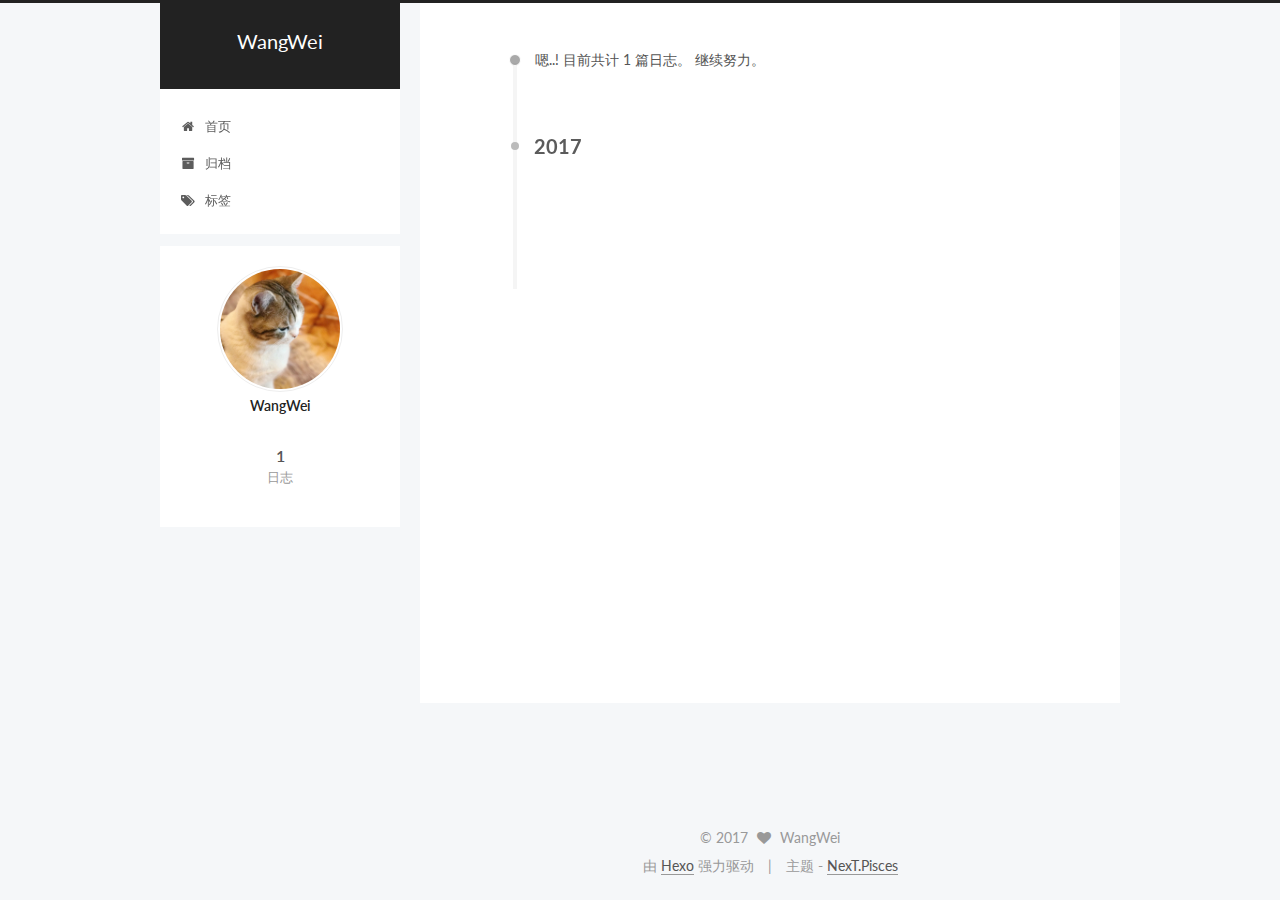
==== archives/2017/index.html @ daf7fc5b "Site updated: 2017-07-20 23:14:43" ====
<!DOCTYPE html>



  


<html class="theme-next pisces use-motion" lang="zh-Hans,en,default">
<head>
  <meta charset="UTF-8"/>
<meta http-equiv="X-UA-Compatible" content="IE=edge" />
<meta name="viewport" content="width=device-width, initial-scale=1, maximum-scale=1"/>









<meta http-equiv="Cache-Control" content="no-transform" />
<meta http-equiv="Cache-Control" content="no-siteapp" />















  
  
  <link href="/lib/fancybox/source/jquery.fancybox.css?v=2.1.5" rel="stylesheet" type="text/css" />




  
  
  
  

  
    
    
  

  

  

  

  

  
    
    
    <link href="//fonts.googleapis.com/css?family=Lato:300,300italic,400,400italic,700,700italic&subset=latin,latin-ext" rel="stylesheet" type="text/css">
  






<link href="/lib/font-awesome/css/font-awesome.min.css?v=4.6.2" rel="stylesheet" type="text/css" />

<link href="/css/main.css?v=5.1.1" rel="stylesheet" type="text/css" />


  <meta name="keywords" content="Hexo, NexT" />








  <link rel="shortcut icon" type="image/x-icon" href="/favicon.ico?v=5.1.1" />






<meta property="og:type" content="website">
<meta property="og:title" content="WangWei">
<meta property="og:url" content="http://yoursite.com/archives/2017/index.html">
<meta property="og:site_name" content="WangWei">
<meta property="og:locale" content="zh-Hans">
<meta name="twitter:card" content="summary">
<meta name="twitter:title" content="WangWei">



<script type="text/javascript" id="hexo.configurations">
  var NexT = window.NexT || {};
  var CONFIG = {
    root: '/',
    scheme: 'Pisces',
    sidebar: {"position":"left","display":"post","offset":12,"offset_float":0,"b2t":false,"scrollpercent":false,"onmobile":false},
    fancybox: true,
    motion: true,
    duoshuo: {
      userId: '0',
      author: '博主'
    },
    algolia: {
      applicationID: '',
      apiKey: '',
      indexName: '',
      hits: {"per_page":10},
      labels: {"input_placeholder":"Search for Posts","hits_empty":"We didn't find any results for the search: ${query}","hits_stats":"${hits} results found in ${time} ms"}
    }
  };
</script>



  <link rel="canonical" href="http://yoursite.com/archives/2017/"/>





  <title>归档 | WangWei</title>
  














</head>

<body itemscope itemtype="http://schema.org/WebPage" lang="zh-Hans">

  
  
    
  

  <div class="container sidebar-position-left  page-archive  ">
    <div class="headband"></div>

    <header id="header" class="header" itemscope itemtype="http://schema.org/WPHeader">
      <div class="header-inner"><div class="site-brand-wrapper">
  <div class="site-meta ">
    

    <div class="custom-logo-site-title">
      <a href="/"  class="brand" rel="start">
        <span class="logo-line-before"><i></i></span>
        <span class="site-title">WangWei</span>
        <span class="logo-line-after"><i></i></span>
      </a>
    </div>
      
        <p class="site-subtitle"></p>
      
  </div>

  <div class="site-nav-toggle">
    <button>
      <span class="btn-bar"></span>
      <span class="btn-bar"></span>
      <span class="btn-bar"></span>
    </button>
  </div>
</div>

<nav class="site-nav">
  

  
    <ul id="menu" class="menu">
      
        
        <li class="menu-item menu-item-home">
          <a href="/" rel="section">
            
              <i class="menu-item-icon fa fa-fw fa-home"></i> <br />
            
            首页
          </a>
        </li>
      
        
        <li class="menu-item menu-item-archives">
          <a href="/archives/" rel="section">
            
              <i class="menu-item-icon fa fa-fw fa-archive"></i> <br />
            
            归档
          </a>
        </li>
      
        
        <li class="menu-item menu-item-tags">
          <a href="/tags/" rel="section">
            
              <i class="menu-item-icon fa fa-fw fa-tags"></i> <br />
            
            标签
          </a>
        </li>
      

      
    </ul>
  

  
</nav>



 </div>
    </header>

    <main id="main" class="main">
      <div class="main-inner">
        <div class="content-wrap">
          <div id="content" class="content">
            

  <section id="posts" class="posts-collapse">
    <span class="archive-move-on"></span>

    <span class="archive-page-counter">
      
      
      
        
      
      嗯..! 目前共计 1 篇日志。 继续努力。
    </span>

    

      
      
      

      
        
        <div class="collection-title">
          <h2 class="archive-year motion-element" id="archive-year-2017">2017</h2>
        </div>
      
      

      

  <article class="post post-type-normal" itemscope itemtype="http://schema.org/Article">
    <header class="post-header">

      <h2 class="post-title">
        
            <a class="post-title-link" href="/2017/07/20/hello-world/" itemprop="url">
              
                <span itemprop="name">Hello World</span>
              
            </a>
        
      </h2>

      <div class="post-meta">
        <time class="post-time" itemprop="dateCreated"
              datetime="2017-07-20T21:27:59+08:00"
              content="2017-07-20" >
          07-20
        </time>
      </div>

    </header>
  </article>



    

  </section>

  



          </div>
          


          

        </div>
        
          
  
  <div class="sidebar-toggle">
    <div class="sidebar-toggle-line-wrap">
      <span class="sidebar-toggle-line sidebar-toggle-line-first"></span>
      <span class="sidebar-toggle-line sidebar-toggle-line-middle"></span>
      <span class="sidebar-toggle-line sidebar-toggle-line-last"></span>
    </div>
  </div>

  <aside id="sidebar" class="sidebar">
    
    <div class="sidebar-inner">

      

      

      <section class="site-overview sidebar-panel sidebar-panel-active">
        <div class="site-author motion-element" itemprop="author" itemscope itemtype="http://schema.org/Person">
          <img class="site-author-image" itemprop="image"
               src="/uploads/avatar.jpg"
               alt="WangWei" />
          <p class="site-author-name" itemprop="name">WangWei</p>
           
              <p class="site-description motion-element" itemprop="description"></p>
          
        </div>
        <nav class="site-state motion-element">

          
            <div class="site-state-item site-state-posts">
              <a href="/archives/">
                <span class="site-state-item-count">1</span>
                <span class="site-state-item-name">日志</span>
              </a>
            </div>
          

          

          

        </nav>

        

        <div class="links-of-author motion-element">
          
        </div>

        
        

        
        

        


      </section>

      

      

    </div>
  </aside>


        
      </div>
    </main>

    <footer id="footer" class="footer">
      <div class="footer-inner">
        <div class="copyright" >
  
  &copy; 
  <span itemprop="copyrightYear">2017</span>
  <span class="with-love">
    <i class="fa fa-heart"></i>
  </span>
  <span class="author" itemprop="copyrightHolder">WangWei</span>
</div>


<div class="powered-by">
  由 <a class="theme-link" href="https://hexo.io">Hexo</a> 强力驱动
</div>

<div class="theme-info">
  主题 -
  <a class="theme-link" href="https://github.com/iissnan/hexo-theme-next">
    NexT.Pisces
  </a>
</div>


        

        
      </div>
    </footer>

    
      <div class="back-to-top">
        <i class="fa fa-arrow-up"></i>
        
      </div>
    

  </div>

  

<script type="text/javascript">
  if (Object.prototype.toString.call(window.Promise) !== '[object Function]') {
    window.Promise = null;
  }
</script>









  












  
  <script type="text/javascript" src="/lib/jquery/index.js?v=2.1.3"></script>

  
  <script type="text/javascript" src="/lib/fastclick/lib/fastclick.min.js?v=1.0.6"></script>

  
  <script type="text/javascript" src="/lib/jquery_lazyload/jquery.lazyload.js?v=1.9.7"></script>

  
  <script type="text/javascript" src="/lib/velocity/velocity.min.js?v=1.2.1"></script>

  
  <script type="text/javascript" src="/lib/velocity/velocity.ui.min.js?v=1.2.1"></script>

  
  <script type="text/javascript" src="/lib/fancybox/source/jquery.fancybox.pack.js?v=2.1.5"></script>


  


  <script type="text/javascript" src="/js/src/utils.js?v=5.1.1"></script>

  <script type="text/javascript" src="/js/src/motion.js?v=5.1.1"></script>



  
  


  <script type="text/javascript" src="/js/src/affix.js?v=5.1.1"></script>

  <script type="text/javascript" src="/js/src/schemes/pisces.js?v=5.1.1"></script>



  
  
    <script type="text/javascript" id="motion.page.archive">
      $('.archive-year').velocity('transition.slideLeftIn');
    </script>
  


  


  <script type="text/javascript" src="/js/src/bootstrap.js?v=5.1.1"></script>



  


  




	





  





  






  





  

  

  

  

  

  

</body>
</html>
---- css/main.css ----
/* normalize.css v3.0.2 | MIT License | git.io/normalize */
html {
  font-family: sans-serif; /* 1 */
  -ms-text-size-adjust: 100%; /* 2 */
  -webkit-text-size-adjust: 100%; /* 2 */
}
body {
  margin: 0;
}
article,
aside,
details,
figcaption,
figure,
footer,
header,
hgroup,
main,
menu,
nav,
section,
summary {
  display: block;
}
audio,
canvas,
progress,
video {
  display: inline-block; /* 1 */
  vertical-align: baseline; /* 2 */
}
audio:not([controls]) {
  display: none;
  height: 0;
}
[hidden],
template {
  display: none;
}
a {
  background-color: transparent;
}
a:active,
a:hover {
  outline: 0;
}
abbr[title] {
  border-bottom: 1px dotted;
}
b,
strong {
  font-weight: bold;
}
dfn {
  font-style: italic;
}
h1 {
  font-size: 2em;
  margin: 0.67em 0;
}
mark {
  background: #ff0;
  color: #000;
}
small {
  font-size: 80%;
}
sub,
sup {
  font-size: 75%;
  line-height: 0;
  position: relative;
  vertical-align: baseline;
}
sup {
  top: -0.5em;
}
sub {
  bottom: -0.25em;
}
img {
  border: 0;
}
svg:not(:root) {
  overflow: hidden;
}
figure {
  margin: 1em 40px;
}
hr {
  -moz-box-sizing: content-box;
  box-sizing: content-box;
  height: 0;
}
pre {
  overflow: auto;
}
code,
kbd,
pre,
samp {
  font-family: monospace, monospace;
  font-size: 1em;
}
button,
input,
optgroup,
select,
textarea {
  color: inherit; /* 1 */
  font: inherit; /* 2 */
  margin: 0; /* 3 */
}
button {
  overflow: visible;
}
button,
select {
  text-transform: none;
}
button,
html input[type="button"],
input[type="reset"],
input[type="submit"] {
  -webkit-appearance: button; /* 2 */
  cursor: pointer; /* 3 */
}
button[disabled],
html input[disabled] {
  cursor: default;
}
button::-moz-focus-inner,
input::-moz-focus-inner {
  border: 0;
  padding: 0;
}
input {
  line-height: normal;
}
input[type="checkbox"],
input[type="radio"] {
  box-sizing: border-box; /* 1 */
  padding: 0; /* 2 */
}
input[type="number"]::-webkit-inner-spin-button,
input[type="number"]::-webkit-outer-spin-button {
  height: auto;
}
input[type="search"] {
  -webkit-appearance: textfield; /* 1 */
  -moz-box-sizing: content-box;
  -webkit-box-sizing: content-box; /* 2 */
  box-sizing: content-box;
}
input[type="search"]::-webkit-search-cancel-button,
input[type="search"]::-webkit-search-decoration {
  -webkit-appearance: none;
}
fieldset {
  border: 1px solid #c0c0c0;
  margin: 0 2px;
  padding: 0.35em 0.625em 0.75em;
}
legend {
  border: 0; /* 1 */
  padding: 0; /* 2 */
}
textarea {
  overflow: auto;
}
optgroup {
  font-weight: bold;
}
table {
  border-collapse: collapse;
  border-spacing: 0;
}
td,
th {
  padding: 0;
}
::selection {
  background: #262a30;
  color: #fff;
}
body {
  position: relative;
  font-family: 'Lato', "PingFang SC", "Microsoft YaHei", sans-serif;
  font-size: 14px;
  line-height: 2;
  color: #555;
  background: #f5f7f9;
}
@media (max-width: 767px) {
  body {
    padding-right: 0 !important;
  }
}
@media (min-width: 768px) and (max-width: 991px) {
  body {
    padding-right: 0 !important;
  }
}
@media (min-width: 1600px) {
  body {
    font-size: 16px;
  }
}
h1,
h2,
h3,
h4,
h5,
h6 {
  margin: 0;
  padding: 0;
  font-weight: bold;
  line-height: 1.5;
  font-family: 'Lato', "PingFang SC", "Microsoft YaHei", sans-serif;
}
h2,
h3,
h4,
h5,
h6 {
  margin: 20px 0 15px;
}
h1 {
  font-size: 22px;
}
@media (max-width: 767px) {
  h1 {
    font-size: 18px;
  }
}
h2 {
  font-size: 20px;
}
@media (max-width: 767px) {
  h2 {
    font-size: 16px;
  }
}
h3 {
  font-size: 18px;
}
@media (max-width: 767px) {
  h3 {
    font-size: 14px;
  }
}
h4 {
  font-size: 16px;
}
@media (max-width: 767px) {
  h4 {
    font-size: 12px;
  }
}
h5 {
  font-size: 14px;
}
@media (max-width: 767px) {
  h5 {
    font-size: 10px;
  }
}
h6 {
  font-size: 12px;
}
@media (max-width: 767px) {
  h6 {
    font-size: 8px;
  }
}
p {
  margin: 0 0 25px 0;
}
a {
  color: #555;
  text-decoration: none;
  border-bottom: 1px solid #999;
  word-wrap: break-word;
}
a:hover {
  color: #222;
  border-bottom-color: #222;
}
blockquote {
  margin: 0;
  padding: 0;
}
img {
  display: block;
  margin: auto;
  max-width: 100%;
  height: auto;
}
hr {
  margin: 40px 0;
  height: 3px;
  border: none;
  background-color: #ddd;
  background-image: repeating-linear-gradient(-45deg, #fff, #fff 4px, transparent 4px, transparent 8px);
}
blockquote {
  padding: 0 15px;
  color: #666;
  border-left: 4px solid #ddd;
}
blockquote cite::before {
  content: "-";
  padding: 0 5px;
}
dt {
  font-weight: 700;
}
dd {
  margin: 0;
  padding: 0;
}
.text-left {
  text-align: left;
}
.text-center {
  text-align: center;
}
.text-right {
  text-align: right;
}
.text-justify {
  text-align: justify;
}
.text-nowrap {
  white-space: nowrap;
}
.text-lowercase {
  text-transform: lowercase;
}
.text-uppercase {
  text-transform: uppercase;
}
.text-capitalize {
  text-transform: capitalize;
}
.center-block {
  display: block;
  margin-left: auto;
  margin-right: auto;
}
.clearfix:before,
.clearfix:after {
  content: " ";
  display: table;
}
.clearfix:after {
  clear: both;
}
.pullquote {
  width: 45%;
}
.pullquote.left {
  float: left;
  margin-left: 5px;
  margin-right: 10px;
}
.pullquote.right {
  float: right;
  margin-left: 10px;
  margin-right: 5px;
}
.affix.affix.affix {
  position: fixed;
}
.translation {
  margin-top: -20px;
  font-size: 14px;
  color: #999;
}
.scrollbar-measure {
  width: 100px;
  height: 100px;
  overflow: scroll;
  position: absolute;
  top: -9999px;
}
.use-motion .motion-element {
  opacity: 0;
}
table {
  margin: 20px 0;
  width: 100%;
  border-collapse: collapse;
  border-spacing: 0;
  border: 1px solid #ddd;
  font-size: 14px;
  table-layout: fixed;
  word-wrap: break-all;
}
table>tbody>tr:nth-of-type(odd) {
  background-color: #f9f9f9;
}
table>tbody>tr:hover {
  background-color: #f5f5f5;
}
caption,
th,
td {
  padding: 8px;
  text-align: left;
  vertical-align: middle;
  font-weight: normal;
}
th,
td {
  border-bottom: 3px solid #ddd;
  border-right: 1px solid #eee;
}
th {
  padding-bottom: 10px;
  font-weight: 700;
}
td {
  border-bottom-width: 1px;
}
html,
body {
  height: 100%;
}
.container {
  position: relative;
  min-height: 100%;
}
.header-inner {
  margin: 0 auto;
  padding: 100px 0 70px;
  width: 700px;
}
@media (min-width: 1600px) {
  .container .header-inner {
    width: 900px;
  }
}
.main {
  padding-bottom: 150px;
}
.main-inner {
  margin: 0 auto;
  width: 700px;
}
@media (min-width: 1600px) {
  .container .main-inner {
    width: 900px;
  }
}
.footer {
  position: absolute;
  left: 0;
  bottom: 0;
  width: 100%;
  min-height: 50px;
}
.footer-inner {
  box-sizing: border-box;
  margin: 20px auto;
  width: 700px;
}
@media (min-width: 1600px) {
  .container .footer-inner {
    width: 900px;
  }
}
pre,
.highlight {
  overflow: auto;
  margin: 20px 0;
  padding: 0;
  font-size: 13px;
  color: #4d4d4c;
  background: #f7f7f7;
  line-height: 1.6;
}
pre,
code {
  font-family: consolas, Menlo, "PingFang SC", "Microsoft YaHei", monospace;
}
code {
  padding: 2px 4px;
  word-wrap: break-word;
  color: #555;
  background: #eee;
  border-radius: 3px;
  font-size: 13px;
}
pre code {
  padding: 0;
  color: #4d4d4c;
  background: none;
  text-shadow: none;
}
.highlight {
  border-radius: 1px;
}
.highlight pre {
  border: none;
  margin: 0;
  padding: 10px 0;
}
.highlight table {
  margin: 0;
  width: auto;
  border: none;
}
.highlight td {
  border: none;
  padding: 0;
}
.highlight figcaption {
  font-size: 1em;
  color: #4d4d4c;
  line-height: 1em;
  margin-bottom: 1em;
}
.highlight figcaption:before,
.highlight figcaption:after {
  content: " ";
  display: table;
}
.highlight figcaption:after {
  clear: both;
}
.highlight figcaption a {
  float: right;
  color: #4d4d4c;
}
.highlight figcaption a:hover {
  border-bottom-color: #4d4d4c;
}
.highlight .gutter pre {
  padding-left: 10px;
  padding-right: 10px;
  color: #869194;
  text-align: right;
  background-color: #eff2f3;
}
.highlight .code pre {
  width: 100%;
  padding-left: 10px;
  padding-right: 10px;
  background-color: #f7f7f7;
}
.highlight .line {
  height: 20px;
}
.gutter {
  -webkit-user-select: none;
  -moz-user-select: none;
  -ms-user-select: none;
  user-select: none;
}
.gist table {
  width: auto;
}
.gist table td {
  border: none;
}
pre .deletion {
  background: #fdd;
}
pre .addition {
  background: #dfd;
}
pre .meta {
  color: #8959a8;
}
pre .comment {
  color: #8e908c;
}
pre .variable,
pre .attribute,
pre .tag,
pre .regexp,
pre .ruby .constant,
pre .xml .tag .title,
pre .xml .pi,
pre .xml .doctype,
pre .html .doctype,
pre .css .id,
pre .css .class,
pre .css .pseudo {
  color: #c82829;
}
pre .number,
pre .preprocessor,
pre .built_in,
pre .literal,
pre .params,
pre .constant,
pre .command {
  color: #f5871f;
}
pre .ruby .class .title,
pre .css .rules .attribute,
pre .string,
pre .value,
pre .inheritance,
pre .header,
pre .ruby .symbol,
pre .xml .cdata,
pre .special,
pre .number,
pre .formula {
  color: #718c00;
}
pre .title,
pre .css .hexcolor {
  color: #3e999f;
}
pre .function,
pre .python .decorator,
pre .python .title,
pre .ruby .function .title,
pre .ruby .title .keyword,
pre .perl .sub,
pre .javascript .title,
pre .coffeescript .title {
  color: #4271ae;
}
pre .keyword,
pre .javascript .function {
  color: #8959a8;
}
.full-image.full-image.full-image {
  border: none;
  max-width: 100%;
  width: auto;
  margin: 20px auto;
}
@media (min-width: 992px) {
  .full-image.full-image.full-image {
    max-width: none;
    width: 118%;
    margin: 0 -9%;
  }
}
.blockquote-center,
.page-home .post-type-quote blockquote,
.page-post-detail .post-type-quote blockquote {
  position: relative;
  margin: 40px 0;
  padding: 0;
  border-left: none;
  text-align: center;
}
.blockquote-center::before,
.page-home .post-type-quote blockquote::before,
.page-post-detail .post-type-quote blockquote::before,
.blockquote-center::after,
.page-home .post-type-quote blockquote::after,
.page-post-detail .post-type-quote blockquote::after {
  position: absolute;
  content: ' ';
  display: block;
  width: 100%;
  height: 24px;
  opacity: 0.2;
  background-repeat: no-repeat;
  background-position: 0 -6px;
  background-size: 22px 22px;
}
.blockquote-center::before,
.page-home .post-type-quote blockquote::before,
.page-post-detail .post-type-quote blockquote::before {
  top: -20px;
  background-image: url("../images/quote-l.svg");
  border-top: 1px solid #ccc;
}
.blockquote-center::after,
.page-home .post-type-quote blockquote::after,
.page-post-detail .post-type-quote blockquote::after {
  bottom: -20px;
  background-image: url("../images/quote-r.svg");
  border-bottom: 1px solid #ccc;
  background-position: 100% 8px;
}
.blockquote-center p,
.page-home .post-type-quote blockquote p,
.page-post-detail .post-type-quote blockquote p,
.blockquote-center div,
.page-home .post-type-quote blockquote div,
.page-post-detail .post-type-quote blockquote div {
  text-align: center;
}
.post .post-body .group-picture img {
  box-sizing: border-box;
  padding: 0 3px;
  border: none;
}
.post .group-picture-row {
  overflow: hidden;
  margin-top: 6px;
}
.post .group-picture-row:first-child {
  margin-top: 0;
}
.post .group-picture-column {
  float: left;
}
.page-post-detail .post-body .group-picture-column {
  float: none;
  margin-top: 10px;
  width: auto !important;
}
.page-post-detail .post-body .group-picture-column img {
  margin: 0 auto;
}
.page-archive .group-picture-container {
  overflow: hidden;
}
.page-archive .group-picture-row {
  float: left;
}
.page-archive .group-picture-row:first-child {
  margin-top: 6px;
}
.page-archive .group-picture-column {
  max-width: 150px;
  max-height: 150px;
}
.note {
  padding: 20px;
  margin: 20px 0;
  border: 1px solid #eee;
  border-left-width: 5px;
  border-radius: 3px;
}
.note h2,
.note h3,
.note h4,
.note h5,
.note h6 {
  margin-top: 0;
  margin-bottom: 5px;
  padding-top: 0 !important;
}
.note p:last-child {
  margin-bottom: 0;
}
.note code {
  border-radius: 3px;
}
.note+.note {
  margin-top: -5px;
}
.default {
  border-left-color: #777;
}
.default h2,
.default h3,
.default h4,
.default h5,
.default h6 {
  color: #777;
}
.primary {
  border-left-color: #428bca;
}
.primary h2,
.primary h3,
.primary h4,
.primary h5,
.primary h6 {
  color: #428bca;
}
.success {
  border-left-color: #5cb85c;
}
.success h2,
.success h3,
.success h4,
.success h5,
.success h6 {
  color: #5cb85c;
}
.danger {
  border-left-color: #d9534f;
}
.danger h2,
.danger h3,
.danger h4,
.danger h5,
.danger h6 {
  color: #d9534f;
}
.warning {
  border-left-color: #f0ad4e;
}
.warning h2,
.warning h3,
.warning h4,
.warning h5,
.warning h6 {
  color: #f0ad4e;
}
.info {
  border-left-color: #5bc0de;
}
.info h2,
.info h3,
.info h4,
.info h5,
.info h6 {
  color: #5bc0de;
}
.btn {
  display: inline-block;
  padding: 0 20px;
  font-size: 14px;
  color: #fff;
  background: #222;
  border: 2px solid #555;
  text-decoration: none;
  border-radius: 0;
  transition-property: background-color;
  transition-duration: 0.2s;
  transition-timing-function: ease-in-out;
  transition-delay: 0s;
}
.btn:hover,
.post-button .btn:hover {
  border-color: #222;
  color: #fff;
  background: #222;
}
.btn-bar {
  display: block;
  width: 22px;
  height: 2px;
  background: #555;
  border-radius: 1px;
}
.btn-bar+.btn-bar {
  margin-top: 4px;
}
.pagination {
  margin: 120px 0 40px;
  text-align: center;
  border-top: 1px solid #eee;
}
.page-number-basic,
.pagination .prev,
.pagination .next,
.pagination .page-number,
.pagination .space {
  display: inline-block;
  position: relative;
  top: -1px;
  margin: 0 10px;
  padding: 0 10px;
  line-height: 30px;
}
@media (max-width: 767px) {
  .page-number-basic,
  .pagination .prev,
  .pagination .next,
  .pagination .page-number,
  .pagination .space {
    margin: 0 5px;
  }
}
.pagination .prev,
.pagination .next,
.pagination .page-number {
  border-bottom: 0;
  border-top: 1px solid #eee;
  transition-property: border-color;
  transition-duration: 0.2s;
  transition-timing-function: ease-in-out;
  transition-delay: 0s;
}
.pagination .prev:hover,
.pagination .next:hover,
.pagination .page-number:hover {
  border-top-color: #222;
}
.pagination .space {
  padding: 0;
  margin: 0;
}
.pagination .prev {
  margin-left: 0;
}
.pagination .next {
  margin-right: 0;
}
.pagination .page-number.current {
  color: #fff;
  background: #ccc;
  border-top-color: #ccc;
}
@media (max-width: 767px) {
  .pagination {
    border-top: none;
  }
  .pagination .prev,
  .pagination .next,
  .pagination .page-number {
    margin-bottom: 10px;
    border-top: 0;
    border-bottom: 1px solid #eee;
  }
  .pagination .prev:hover,
  .pagination .next:hover,
  .pagination .page-number:hover {
    border-bottom-color: #222;
  }
}
.comments {
  margin: 60px 20px 0;
}
.tag-cloud {
  text-align: center;
}
.tag-cloud a {
  display: inline-block;
  margin: 10px;
}
.back-to-top {
  box-sizing: border-box;
  position: fixed;
  bottom: -100px;
  right: 30px;
  z-index: 1050;
  padding: 0 6px;
  width: 24px;
  background: #222;
  font-size: 12px;
  opacity: 0.6;
  color: #fff;
  cursor: pointer;
  text-align: center;
  -webkit-transform: translateZ(0);
  transition-property: bottom;
  transition-duration: 0.2s;
  transition-timing-function: ease-in-out;
  transition-delay: 0s;
}
@media (min-width: 768px) and (max-width: 991px) {
  .back-to-top {
    display: none !important;
  }
}
@media (max-width: 767px) {
  .back-to-top {
    display: none !important;
  }
}
.back-to-top.back-to-top-on {
  bottom: 30px;
}
.header {
  background: transparent;
}
.header-inner {
  position: relative;
}
.headband {
  height: 3px;
  background: #222;
}
.site-meta {
  margin: 0;
  text-align: center;
}
@media (max-width: 767px) {
  .site-meta {
    text-align: center;
  }
}
.brand {
  position: relative;
  display: inline-block;
  padding: 0 40px;
  color: #fff;
  background: #222;
  border-bottom: none;
}
.brand:hover {
  color: #fff;
}
.logo {
  display: inline-block;
  margin-right: 5px;
  line-height: 36px;
  vertical-align: top;
}
.site-title {
  display: inline-block;
  vertical-align: top;
  line-height: 36px;
  font-size: 20px;
  font-weight: normal;
  font-family: 'Lato', "PingFang SC", "Microsoft YaHei", sans-serif;
}
.site-subtitle {
  margin-top: 10px;
  font-size: 13px;
  color: #ddd;
}
.use-motion .brand {
  opacity: 0;
}
.use-motion .logo,
.use-motion .site-title,
.use-motion .site-subtitle {
  opacity: 0;
  position: relative;
  top: -10px;
}
.site-nav-toggle {
  display: none;
  position: absolute;
  top: 10px;
  left: 10px;
}
@media (max-width: 767px) {
  .site-nav-toggle {
    display: block;
  }
}
.site-nav-toggle button {
  margin-top: 2px;
  padding: 9px 10px;
  background: transparent;
  border: none;
}
@media (max-width: 767px) {
  .site-nav {
    display: none;
    margin: 0 -10px;
    padding: 0 10px;
    clear: both;
    border-top: 1px solid #ddd;
  }
}
@media (min-width: 768px) and (max-width: 991px) {
  .site-nav {
    display: block !important;
  }
}
@media (min-width: 992px) {
  .site-nav {
    display: block !important;
  }
}
.menu {
  margin-top: 20px;
  padding-left: 0;
  text-align: center;
}
.menu .menu-item {
  display: inline-block;
  margin: 0 10px;
  list-style: none;
}
@media screen and (max-width: 767px) {
  .menu .menu-item {
    margin-top: 10px;
  }
}
.menu .menu-item a {
  display: block;
  font-size: 13px;
  line-height: inherit;
  border-bottom: 1px solid transparent;
  transition-property: border-color;
  transition-duration: 0.2s;
  transition-timing-function: ease-in-out;
  transition-delay: 0s;
}
.menu .menu-item a:hover,
.menu-item-active a {
  border-bottom-color: #222;
}
.menu .menu-item .fa {
  margin-right: 5px;
}
.use-motion .menu-item {
  opacity: 0;
}
.post-body {
  font-family: 'Lato', "PingFang SC", "Microsoft YaHei", sans-serif;
}
@media (max-width: 767px) {
  .post-body {
    word-break: break-word;
  }
}
.post-body .fancybox img {
  display: block !important;
  margin: 0 auto;
  cursor: pointer;
  cursor: zoom-in;
  cursor: -webkit-zoom-in;
}
.post-body .image-caption,
.post-body .figure .caption {
  margin: 10px auto 15px;
  text-align: center;
  font-size: 14px;
  color: #999;
  font-weight: bold;
  line-height: 1;
}
.post-sticky-flag {
  display: inline-block;
  font-size: 16px;
  -ms-transform: rotate(30deg);
  -webkit-transform: rotate(30deg);
  -moz-transform: rotate(30deg);
  -ms-transform: rotate(30deg);
  -o-transform: rotate(30deg);
  transform: rotate(30deg);
}
.posts-expand {
  padding-top: 40px;
}
@media (max-width: 767px) {
  .posts-expand {
    margin: 0 20px;
  }
  .post-body pre {
    padding: 10px;
  }
  .post-body pre .gutter pre {
    padding-right: 10px;
  }
  .post-body .highlight {
    margin-left: 0px;
    margin-right: 0px;
    padding: 0;
  }
  .post-body .highlight .gutter pre {
    padding-right: 10px;
  }
}
@media (min-width: 992px) {
  .posts-expand .post-body {
    text-align: justify;
  }
}
.posts-expand .post-body h2,
.posts-expand .post-body h3,
.posts-expand .post-body h4,
.posts-expand .post-body h5,
.posts-expand .post-body h6 {
  padding-top: 10px;
}
.posts-expand .post-body h2 .header-anchor,
.posts-expand .post-body h3 .header-anchor,
.posts-expand .post-body h4 .header-anchor,
.posts-expand .post-body h5 .header-anchor,
.posts-expand .post-body h6 .header-anchor {
  float: right;
  margin-left: 10px;
  color: #ccc;
  border-bottom-style: none;
  visibility: hidden;
}
.posts-expand .post-body h2 .header-anchor:hover,
.posts-expand .post-body h3 .header-anchor:hover,
.posts-expand .post-body h4 .header-anchor:hover,
.posts-expand .post-body h5 .header-anchor:hover,
.posts-expand .post-body h6 .header-anchor:hover {
  color: inherit;
}
.posts-expand .post-body h2:hover .header-anchor,
.posts-expand .post-body h3:hover .header-anchor,
.posts-expand .post-body h4:hover .header-anchor,
.posts-expand .post-body h5:hover .header-anchor,
.posts-expand .post-body h6:hover .header-anchor {
  visibility: visible;
}
.posts-expand .post-body ul li {
  list-style: circle;
}
.posts-expand .post-body img {
  box-sizing: border-box;
  margin: auto;
  padding: 3px;
  border: 1px solid #ddd;
}
.posts-expand .fancybox img {
  margin: 0 auto;
}
@media (max-width: 767px) {
  .posts-collapse {
    margin: 0 20px;
  }
  .posts-collapse .post-title,
  .posts-collapse .post-meta {
    display: block;
    width: auto;
    text-align: left;
  }
}
.posts-collapse {
  position: relative;
  z-index: 1010;
  margin-left: 55px;
}
.posts-collapse::after {
  content: " ";
  position: absolute;
  top: 20px;
  left: 0;
  margin-left: -2px;
  width: 4px;
  height: 100%;
  background: #f5f5f5;
  z-index: -1;
}
@media (max-width: 767px) {
  .posts-collapse {
    margin: 0 20px;
  }
}
.posts-collapse .collection-title {
  position: relative;
  margin: 60px 0;
}
.posts-collapse .collection-title h1,
.posts-collapse .collection-title h2 {
  margin-left: 20px;
}
.posts-collapse .collection-title small {
  color: #bbb;
  margin-left: 5px;
}
.posts-collapse .collection-title::before {
  content: " ";
  position: absolute;
  left: 0;
  top: 50%;
  margin-left: -4px;
  margin-top: -4px;
  width: 8px;
  height: 8px;
  background: #bbb;
  border-radius: 50%;
}
.posts-collapse .post {
  margin: 30px 0;
}
.posts-collapse .post-header {
  position: relative;
  transition-duration: 0.2s;
  transition-timing-function: ease-in-out;
  transition-delay: 0s;
  transition-property: border;
  border-bottom: 1px dashed #ccc;
}
.posts-collapse .post-header::before {
  content: " ";
  position: absolute;
  left: 0;
  top: 12px;
  width: 6px;
  height: 6px;
  margin-left: -4px;
  background: #bbb;
  border-radius: 50%;
  border: 1px solid #fff;
  transition-duration: 0.2s;
  transition-timing-function: ease-in-out;
  transition-delay: 0s;
  transition-property: background;
}
.posts-collapse .post-header:hover {
  border-bottom-color: #666;
}
.posts-collapse .post-header:hover::before {
  background: #222;
}
.posts-collapse .post-meta {
  position: absolute;
  font-size: 12px;
  left: 20px;
  top: 5px;
}
.posts-collapse .post-comments-count {
  display: none;
}
.posts-collapse .post-title {
  margin-left: 60px;
  font-size: 16px;
  font-weight: normal;
  line-height: inherit;
}
.posts-collapse .post-title::after {
  margin-left: 3px;
  opacity: 0.6;
}
.posts-collapse .post-title a {
  color: #666;
  border-bottom: none;
}
.page-home .post-type-quote .post-header,
.page-post-detail .post-type-quote .post-header,
.page-home .post-type-quote .post-tags,
.page-post-detail .post-type-quote .post-tags {
  display: none;
}
.posts-expand .post-title {
  font-size: 26px;
  text-align: center;
  word-break: break-word;
  font-weight: 400;
}
@media (max-width: 767px) {
  .posts-expand .post-title {
    font-size: 22px;
  }
}
.posts-expand .post-title-link {
  display: inline-block;
  position: relative;
  color: #555;
  border-bottom: none;
  line-height: 1.2;
  vertical-align: top;
}
.posts-expand .post-title-link::before {
  content: "";
  position: absolute;
  width: 100%;
  height: 2px;
  bottom: 0;
  left: 0;
  background-color: #000;
  visibility: hidden;
  -webkit-transform: scaleX(0);
  -moz-transform: scaleX(0);
  -ms-transform: scaleX(0);
  -o-transform: scaleX(0);
  transform: scaleX(0);
  transition-duration: 0.2s;
  transition-timing-function: ease-in-out;
  transition-delay: 0s;
}
.posts-expand .post-title-link:hover::before {
  visibility: visible;
  -webkit-transform: scaleX(1);
  -moz-transform: scaleX(1);
  -ms-transform: scaleX(1);
  -o-transform: scaleX(1);
  transform: scaleX(1);
}
.posts-expand .post-title-link .fa {
  font-size: 16px;
}
.posts-expand .post-meta {
  margin: 3px 0 60px 0;
  color: #999;
  font-family: 'Lato', "PingFang SC", "Microsoft YaHei", sans-serif;
  font-size: 12px;
  text-align: center;
}
.posts-expand .post-meta .post-category-list {
  display: inline-block;
  margin: 0;
  padding: 3px;
}
.posts-expand .post-meta .post-category-list-link {
  color: #999;
}
.posts-expand .post-meta .post-description {
  font-size: 14px;
  margin-top: 2px;
}
.post-wordcount {
  display: inline-block;
}
.post-meta-divider {
  margin: 0 0.5em;
}
.post-meta-item-icon {
  margin-right: 3px;
}
@media (min-width: 768px) and (max-width: 991px) {
  .post-meta-item-icon {
    display: inline-block;
  }
}
@media (max-width: 767px) {
  .post-meta-item-icon {
    display: inline-block;
  }
}
@media (min-width: 768px) and (max-width: 991px) {
  .post-meta-item-text {
    display: none;
  }
}
@media (max-width: 767px) {
  .post-meta-item-text {
    display: none;
  }
}
@media (max-width: 767px) {
  .posts-expand .post-comments-count {
    display: none;
  }
}
.post-button {
  margin-top: 50px;
}
.post-button .btn {
  color: #555;
  font-size: 14px;
  background: #fff;
  border-radius: 2px;
  line-height: 2;
  margin: 0 4px 8px 4px;
}
.post-button .fa-fw {
  width: 1.285714285714286em;
  text-align: left;
}
.posts-expand .post-tags {
  margin-top: 40px;
  text-align: center;
}
.posts-expand .post-tags a {
  display: inline-block;
  margin-right: 10px;
  font-size: 13px;
}
.post-nav {
  display: table;
  margin-top: 15px;
  width: 100%;
  border-top: 1px solid #eee;
}
.post-nav-divider {
  display: table-cell;
  width: 10%;
}
.post-nav-item {
  display: table-cell;
  padding: 10px 0 0 0;
  width: 45%;
  vertical-align: top;
}
.post-nav-item a {
  position: relative;
  display: block;
  line-height: 25px;
  font-size: 14px;
  color: #555;
  border-bottom: none;
}
.post-nav-item a:hover {
  color: #222;
  border-bottom: none;
}
.post-nav-item a:active {
  top: 2px;
}
.post-nav-item .fa {
  position: absolute;
  top: 8px;
  left: 0;
  font-size: 12px;
}
.post-nav-next a {
  padding-left: 15px;
}
.post-nav-prev {
  text-align: right;
}
.post-nav-prev a {
  padding-right: 15px;
}
.post-nav-prev .fa {
  right: 0;
  left: auto;
}
.posts-expand .post-eof {
  display: block;
  margin: 80px auto 60px;
  width: 8%;
  height: 1px;
  background: #ccc;
  text-align: center;
}
.post:last-child .post-eof.post-eof.post-eof {
  display: none;
}
.post-gallery {
  display: table;
  table-layout: fixed;
  width: 100%;
  border-collapse: separate;
}
.post-gallery-row {
  display: table-row;
}
.post-gallery .post-gallery-img {
  display: table-cell;
  text-align: center;
  vertical-align: middle;
  border: none;
}
.post-gallery .post-gallery-img img {
  max-width: 100%;
  max-height: 100%;
  border: none;
}
.fancybox-close,
.fancybox-close:hover {
  border: none;
}
.sidebar {
  position: fixed;
  right: 0;
  top: 0;
  bottom: 0;
  width: 0;
  z-index: 1040;
  box-shadow: inset 0 2px 6px #000;
  background: #222;
  -webkit-transform: translateZ(0);
}
.sidebar a {
  color: #999;
  border-bottom-color: #555;
}
.sidebar a:hover {
  color: #eee;
}
@media (min-width: 768px) and (max-width: 991px) {
  .sidebar {
    display: none !important;
  }
}
@media (max-width: 767px) {
  .sidebar {
    display: none !important;
  }
}
.sidebar-inner {
  position: relative;
  padding: 20px 10px;
  color: #999;
  text-align: center;
}
.sidebar-toggle {
  position: fixed;
  right: 30px;
  bottom: 45px;
  width: 14px;
  height: 14px;
  padding: 5px;
  background: #222;
  line-height: 0;
  z-index: 1050;
  cursor: pointer;
  -webkit-transform: translateZ(0);
}
@media (min-width: 768px) and (max-width: 991px) {
  .sidebar-toggle {
    display: none !important;
  }
}
@media (max-width: 767px) {
  .sidebar-toggle {
    display: none !important;
  }
}
.sidebar-toggle-line {
  position: relative;
  display: inline-block;
  vertical-align: top;
  height: 2px;
  width: 100%;
  background: #fff;
  margin-top: 3px;
}
.sidebar-toggle-line:first-child {
  margin-top: 0;
}
.site-author-image {
  display: block;
  margin: 0 auto;
  padding: 2px;
  max-width: 120px;
  height: auto;
  border: 1px solid #eee;
  border-radius: 50%;
}
.site-author-name {
  margin: 0;
  text-align: center;
  color: #222;
  font-weight: 600;
}
.site-description {
  margin-top: 0;
  text-align: center;
  font-size: 13px;
  color: #999;
}
.site-state {
  overflow: hidden;
  line-height: 1.4;
  white-space: nowrap;
  text-align: center;
}
.site-state-item {
  display: inline-block;
  padding: 0 15px;
  border-left: 1px solid #eee;
}
.site-state-item:first-child {
  border-left: none;
}
.site-state-item a {
  border-bottom: none;
}
.site-state-item-count {
  display: block;
  text-align: center;
  color: inherit;
  font-weight: 600;
  font-size: 16px;
}
.site-state-item-name {
  font-size: 13px;
  color: #999;
}
.feed-link {
  margin-top: 20px;
}
.feed-link a {
  display: inline-block;
  padding: 0 15px;
  color: #fc6423;
  border: 1px solid #fc6423;
  border-radius: 4px;
}
.feed-link a i {
  color: #fc6423;
  font-size: 14px;
}
.feed-link a:hover {
  color: #fff;
  background: #fc6423;
}
.feed-link a:hover i {
  color: #fff;
}
.links-of-author {
  margin-top: 20px;
}
.links-of-author a {
  display: inline-block;
  vertical-align: middle;
  margin-right: 10px;
  margin-bottom: 10px;
  border-bottom-color: #555;
  font-size: 13px;
}
.links-of-author a:before {
  display: inline-block;
  vertical-align: middle;
  margin-right: 3px;
  content: " ";
  width: 4px;
  height: 4px;
  border-radius: 50%;
  background: #fae99f;
}
.links-of-blogroll {
  font-size: 13px;
}
.links-of-blogroll-title {
  margin-top: 20px;
  font-size: 14px;
  font-weight: 600;
}
.links-of-blogroll-list {
  margin: 0;
  padding: 0;
  list-style: none;
}
.links-of-blogroll-item {
  padding: 2px 10px;
}
.sidebar-nav {
  margin: 0 0 20px;
  padding-left: 0;
}
.sidebar-nav li {
  display: inline-block;
  cursor: pointer;
  border-bottom: 1px solid transparent;
  font-size: 14px;
  color: #555;
}
.sidebar-nav li:hover {
  color: #fc6423;
}
.page-post-detail .sidebar-nav-toc {
  padding: 0 5px;
}
.page-post-detail .sidebar-nav-overview {
  margin-left: 10px;
}
.sidebar-nav .sidebar-nav-active {
  color: #fc6423;
  border-bottom-color: #fc6423;
}
.sidebar-nav .sidebar-nav-active:hover {
  color: #fc6423;
}
.sidebar-panel {
  display: none;
}
.sidebar-panel-active {
  display: block;
}
.post-toc-empty {
  font-size: 14px;
  color: #666;
}
.post-toc-wrap {
  overflow: hidden;
}
.post-toc {
  overflow: auto;
}
.post-toc ol {
  margin: 0;
  padding: 0 2px 5px 10px;
  text-align: left;
  list-style: none;
  font-size: 14px;
}
.post-toc ol > ol {
  padding-left: 0;
}
.post-toc ol a {
  transition-duration: 0.2s;
  transition-timing-function: ease-in-out;
  transition-delay: 0s;
  transition-property: all;
  color: #666;
  border-bottom-color: #ccc;
}
.post-toc ol a:hover {
  color: #000;
  border-bottom-color: #000;
}
.post-toc .nav-item {
  overflow: hidden;
  text-overflow: ellipsis;
  white-space: nowrap;
  line-height: 1.8;
}
.post-toc .nav .nav-child {
  display: none;
}
.post-toc .nav .active > .nav-child {
  display: block;
}
.post-toc .nav .active-current > .nav-child {
  display: block;
}
.post-toc .nav .active-current > .nav-child > .nav-item {
  display: block;
}
.post-toc .nav .active > a {
  color: #fc6423;
  border-bottom-color: #fc6423;
}
.post-toc .nav .active-current > a {
  color: #fc6423;
}
.post-toc .nav .active-current > a:hover {
  color: #fc6423;
}
.footer {
  font-size: 14px;
  color: #999;
}
.footer img {
  border: none;
}
.footer-inner {
  text-align: center;
}
.with-love {
  display: inline-block;
  margin: 0 5px;
}
.powered-by,
.theme-info {
  display: inline-block;
}
.powered-by {
  margin-right: 10px;
}
.powered-by::after {
  content: "|";
  padding-left: 10px;
}
.cc-license {
  margin-top: 10px;
  text-align: center;
}
.cc-license .cc-opacity {
  opacity: 0.7;
  border-bottom: none;
}
.cc-license .cc-opacity:hover {
  opacity: 0.9;
}
.cc-license img {
  display: inline-block;
}
.theme-next #ds-thread #ds-reset {
  color: #555;
}
.theme-next #ds-thread #ds-reset .ds-replybox {
  margin-bottom: 30px;
}
.theme-next #ds-thread #ds-reset .ds-replybox .ds-avatar,
.theme-next #ds-reset .ds-avatar img {
  box-shadow: none;
}
.theme-next #ds-thread #ds-reset .ds-textarea-wrapper {
  border-color: #c7d4e1;
  background: none;
  border-top-right-radius: 3px;
  border-top-left-radius: 3px;
}
.theme-next #ds-thread #ds-reset .ds-textarea-wrapper textarea {
  height: 60px;
}
.theme-next #ds-reset .ds-rounded-top {
  border-radius: 0;
}
.theme-next #ds-thread #ds-reset .ds-post-toolbar {
  box-sizing: border-box;
  border: 1px solid #c7d4e1;
  background: #f6f8fa;
}
.theme-next #ds-thread #ds-reset .ds-post-options {
  height: 40px;
  border: none;
  background: none;
}
.theme-next #ds-thread #ds-reset .ds-toolbar-buttons {
  top: 11px;
}
.theme-next #ds-thread #ds-reset .ds-sync {
  top: 5px;
}
.theme-next #ds-thread #ds-reset .ds-post-button {
  top: 4px;
  right: 5px;
  width: 90px;
  height: 30px;
  border: 1px solid #c5ced7;
  border-radius: 3px;
  background-image: linear-gradient(#fbfbfc, #f5f7f9);
  color: #60676d;
}
.theme-next #ds-thread #ds-reset .ds-post-button:hover {
  background-position: 0 -30px;
  color: #60676d;
}
.theme-next #ds-thread #ds-reset .ds-comments-info {
  padding: 10px 0;
}
.theme-next #ds-thread #ds-reset .ds-sort {
  display: none;
}
.theme-next #ds-thread #ds-reset li.ds-tab a.ds-current {
  border: none;
  background: #f6f8fa;
  color: #60676d;
}
.theme-next #ds-thread #ds-reset li.ds-tab a.ds-current:hover {
  background-color: #e9f0f7;
  color: #60676d;
}
.theme-next #ds-thread #ds-reset li.ds-tab a {
  border-radius: 2px;
  padding: 5px;
}
.theme-next #ds-thread #ds-reset .ds-login-buttons p {
  color: #999;
  line-height: 36px;
}
.theme-next #ds-thread #ds-reset .ds-login-buttons .ds-service-list li {
  height: 28px;
}
.theme-next #ds-thread #ds-reset .ds-service-list a {
  background: none;
  padding: 5px;
  border: 1px solid;
  border-radius: 3px;
  text-align: center;
}
.theme-next #ds-thread #ds-reset .ds-service-list a:hover {
  color: #fff;
  background: #666;
}
.theme-next #ds-thread #ds-reset .ds-service-list .ds-weibo {
  color: #fc9b00;
  border-color: #fc9b00;
}
.theme-next #ds-thread #ds-reset .ds-service-list .ds-weibo:hover {
  background: #fc9b00;
}
.theme-next #ds-thread #ds-reset .ds-service-list .ds-qq {
  color: #60a3ec;
  border-color: #60a3ec;
}
.theme-next #ds-thread #ds-reset .ds-service-list .ds-qq:hover {
  background: #60a3ec;
}
.theme-next #ds-thread #ds-reset .ds-service-list .ds-renren {
  color: #2e7ac4;
  border-color: #2e7ac4;
}
.theme-next #ds-thread #ds-reset .ds-service-list .ds-renren:hover {
  background: #2e7ac4;
}
.theme-next #ds-thread #ds-reset .ds-service-list .ds-douban {
  color: #37994c;
  border-color: #37994c;
}
.theme-next #ds-thread #ds-reset .ds-service-list .ds-douban:hover {
  background: #37994c;
}
.theme-next #ds-thread #ds-reset .ds-service-list .ds-kaixin {
  color: #fef20d;
  border-color: #fef20d;
}
.theme-next #ds-thread #ds-reset .ds-service-list .ds-kaixin:hover {
  background: #fef20d;
}
.theme-next #ds-thread #ds-reset .ds-service-list .ds-netease {
  color: #f00;
  border-color: #f00;
}
.theme-next #ds-thread #ds-reset .ds-service-list .ds-netease:hover {
  background: #f00;
}
.theme-next #ds-thread #ds-reset .ds-service-list .ds-sohu {
  color: #ffcb05;
  border-color: #ffcb05;
}
.theme-next #ds-thread #ds-reset .ds-service-list .ds-sohu:hover {
  background: #ffcb05;
}
.theme-next #ds-thread #ds-reset .ds-service-list .ds-baidu {
  color: #2831e0;
  border-color: #2831e0;
}
.theme-next #ds-thread #ds-reset .ds-service-list .ds-baidu:hover {
  background: #2831e0;
}
.theme-next #ds-thread #ds-reset .ds-service-list .ds-google {
  color: #166bec;
  border-color: #166bec;
}
.theme-next #ds-thread #ds-reset .ds-service-list .ds-google:hover {
  background: #166bec;
}
.theme-next #ds-thread #ds-reset .ds-service-list .ds-weixin {
  color: #00ce0d;
  border-color: #00ce0d;
}
.theme-next #ds-thread #ds-reset .ds-service-list .ds-weixin:hover {
  background: #00ce0d;
}
.theme-next #ds-thread #ds-reset .ds-service-list .ds-more-services {
  border: none;
}
.theme-next #ds-thread #ds-reset .ds-service-list .ds-more-services:hover {
  background: none;
}
.theme-next #ds-reset .duoshuo-ua-admin {
  display: inline-block;
  color: #f00;
}
.theme-next #ds-reset .duoshuo-ua-platform,
.theme-next #ds-reset .duoshuo-ua-browser {
  color: #ccc;
}
.theme-next #ds-reset .duoshuo-ua-platform .fa,
.theme-next #ds-reset .duoshuo-ua-browser .fa {
  display: inline-block;
  margin-right: 3px;
}
.theme-next #ds-reset .duoshuo-ua-separator {
  display: inline-block;
  margin-left: 5px;
}
.theme-next .this_ua {
  background-color: #ccc !important;
  border-radius: 4px;
  padding: 0 5px !important;
  margin: 1px 1px !important;
  border: 1px solid #bbb !important;
  color: #fff;
  display: inline-block !important;
}
.theme-next .this_ua.admin {
  background-color: #d9534f !important;
  border-color: #d9534f !important;
}
.theme-next .this_ua.platform.iOS,
.theme-next .this_ua.platform.Mac,
.theme-next .this_ua.platform.Windows {
  background-color: #39b3d7 !important;
  border-color: #46b8da !important;
}
.theme-next .this_ua.platform.Linux {
  background-color: #3a3a3a !important;
  border-color: #1f1f1f !important;
}
.theme-next .this_ua.platform.Android {
  background-color: #00c47d !important;
  border-color: #01b171 !important;
}
.theme-next .this_ua.browser.Mobile,
.theme-next .this_ua.browser.Chrome {
  background-color: #5cb85c !important;
  border-color: #4cae4c !important;
}
.theme-next .this_ua.browser.Firefox {
  background-color: #f0ad4e !important;
  border-color: #eea236 !important;
}
.theme-next .this_ua.browser.Maxthon,
.theme-next .this_ua.browser.IE {
  background-color: #428bca !important;
  border-color: #357ebd !important;
}
.theme-next .this_ua.browser.baidu,
.theme-next .this_ua.browser.UCBrowser,
.theme-next .this_ua.browser.Opera {
  background-color: #d9534f !important;
  border-color: #d43f3a !important;
}
.theme-next .this_ua.browser.Android,
.theme-next .this_ua.browser.QQBrowser {
  background-color: #78ace9 !important;
  border-color: #4cae4c !important;
}
.post-spread {
  margin-top: 20px;
  text-align: center;
}
.jiathis_style {
  display: inline-block;
}
.jiathis_style a {
  border: none;
}
.fa {
  font-family: FontAwesome !important;
}
.post-spread {
  margin-top: 20px;
  text-align: center;
}
.bdshare-slide-button-box a {
  border: none;
}
.bdsharebuttonbox {
  display: inline-block;
}
.bdsharebuttonbox a {
  border: none;
}
.local-search-pop-overlay {
  position: fixed;
  width: 100%;
  height: 100%;
  top: 0;
  left: 0;
  z-index: 2080;
  background-color: rgba(0,0,0,0.3);
}
.local-search-popup {
  display: none;
  position: fixed;
  top: 10%;
  left: 50%;
  margin-left: -350px;
  width: 700px;
  height: 80%;
  padding: 0;
  background: #fff;
  color: #333;
  z-index: 9999;
  border-radius: 5px;
}
@media (max-width: 767px) {
  .local-search-popup {
    padding: 0;
    top: 0;
    left: 0;
    margin: 0;
    width: 100%;
    height: 100%;
    border-radius: 0;
  }
}
.local-search-popup ul.search-result-list {
  padding: 0;
  margin: 0 5px;
}
.local-search-popup p.search-result {
  border-bottom: 1px dashed #ccc;
  padding: 5px 0;
}
.local-search-popup a.search-result-title {
  font-weight: bold;
  font-size: 16px;
}
.local-search-popup .search-keyword {
  border-bottom: 1px dashed #f00;
  font-weight: bold;
  color: #f00;
}
.local-search-popup .local-search-header {
  padding: 5px;
  height: 36px;
  background: #f5f5f5;
  border-top-left-radius: 5px;
  border-top-right-radius: 5px;
}
.local-search-popup #local-search-result {
  overflow: auto;
  position: relative;
  padding: 5px 25px;
  height: calc(100% - 55px);
}
.local-search-popup .local-search-input-wrapper {
  display: inline-block;
  width: calc(100% - 90px);
  height: 36px;
  line-height: 36px;
  padding: 0 5px;
}
.local-search-popup .local-search-input-wrapper input {
  padding: 8px 0;
  height: 20px;
  display: block;
  width: 100%;
  outline: none;
  border: none;
  background: transparent;
  vertical-align: middle;
}
.local-search-popup .search-icon,
.local-search-popup .popup-btn-close {
  display: inline-block;
  font-size: 18px;
  color: #999;
  height: 36px;
  width: 18px;
  padding-left: 10px;
  padding-right: 10px;
}
.local-search-popup .search-icon {
  float: left;
}
.local-search-popup .popup-btn-close {
  border-left: 1px solid #eee;
  float: right;
  cursor: pointer;
}
.local-search-popup #no-result {
  position: absolute;
  left: 50%;
  top: 50%;
  -webkit-transform: translate(-50%, -50%);
  -webkit-transform: translate(-50%, -50%);
  -moz-transform: translate(-50%, -50%);
  -ms-transform: translate(-50%, -50%);
  -o-transform: translate(-50%, -50%);
  transform: translate(-50%, -50%);
  color: #ccc;
}
@media (min-width: 768px) and (max-width: 991px) {
  .busuanzi-count {
    width: auto;
  }
}
@media (max-width: 767px) {
  .busuanzi-count {
    width: auto;
  }
}
.site-uv,
.site-pv,
.page-pv {
  display: inline-block;
}
.site-uv .busuanzi-value,
.site-pv .busuanzi-value,
.page-pv .busuanzi-value {
  margin: 0 5px;
}
.site-uv {
  margin-right: 10px;
}
.site-uv::after {
  content: "|";
  padding-left: 10px;
}
.use-motion .post {
  opacity: 0;
}
.page-archive .archive-page-counter {
  position: relative;
  top: 3px;
  left: 20px;
}
@media (max-width: 767px) {
  .page-archive .archive-page-counter {
    top: 5px;
  }
}
.page-archive .posts-collapse .archive-move-on {
  position: absolute;
  top: 11px;
  left: 0;
  margin-left: -6px;
  width: 10px;
  height: 10px;
  opacity: 0.5;
  background: #555;
  border: 1px solid #fff;
  border-radius: 50%;
}
.category-all-page .category-all-title {
  text-align: center;
}
.category-all-page .category-all {
  margin-top: 20px;
}
.category-all-page .category-list {
  margin: 0;
  padding: 0;
  list-style: none;
}
.category-all-page .category-list-item {
  margin: 5px 10px;
}
.category-all-page .category-list-count {
  color: #bbb;
}
.category-all-page .category-list-count:before {
  display: inline;
  content: " (";
}
.category-all-page .category-list-count:after {
  display: inline;
  content: ") ";
}
.category-all-page .category-list-child {
  padding-left: 10px;
}
#schedule ul#event-list {
  padding-left: 30px;
}
#schedule ul#event-list hr {
  margin: 20px 0 45px 0 !important;
  background: #222;
}
#schedule ul#event-list hr:after {
  display: inline-block;
  content: 'NOW';
  background: #222;
  color: #fff;
  font-weight: bold;
  text-align: right;
  padding: 0 5px;
}
#schedule ul#event-list li.event {
  margin: 20px 0px;
  background: #f9f9f9;
  padding-left: 10px;
  min-height: 40px;
}
#schedule ul#event-list li.event h2.event-summary {
  margin: 0;
  padding-bottom: 3px;
}
#schedule ul#event-list li.event h2.event-summary:before {
  display: inline-block;
  font-family: FontAwesome;
  font-size: 8px;
  content: '\f111';
  vertical-align: middle;
  margin-right: 25px;
  color: #bbb;
}
#schedule ul#event-list li.event span.event-relative-time {
  display: inline-block;
  font-size: 12px;
  font-weight: 400;
  padding-left: 12px;
  color: #bbb;
}
#schedule ul#event-list li.event span.event-details {
  display: block;
  color: #bbb;
  margin-left: 56px;
  padding-top: 3px;
  padding-bottom: 6px;
  text-indent: -24px;
  line-height: 18px;
}
#schedule ul#event-list li.event span.event-details:before {
  text-indent: 0;
  display: inline-block;
  width: 14px;
  font-family: FontAwesome;
  text-align: center;
  margin-right: 9px;
  color: #bbb;
}
#schedule ul#event-list li.event span.event-details.event-location:before {
  content: '\f041';
}
#schedule ul#event-list li.event span.event-details.event-duration:before {
  content: '\f017';
}
#schedule ul#event-list li.event-past {
  background: #fcfcfc;
}
#schedule ul#event-list li.event-past > * {
  opacity: 0.6;
}
#schedule ul#event-list li.event-past h2.event-summary {
  color: #bbb;
}
#schedule ul#event-list li.event-past h2.event-summary:before {
  color: #dfdfdf;
}
#schedule ul#event-list li.event-now {
  background: #222;
  color: #fff;
  padding: 15px 0 15px 10px;
}
#schedule ul#event-list li.event-now h2.event-summary:before {
  -webkit-transform: scale(1.2);
  -moz-transform: scale(1.2);
  -ms-transform: scale(1.2);
  -o-transform: scale(1.2);
  transform: scale(1.2);
  color: #fff;
  animation: dot-flash 1s alternate infinite ease-in-out;
}
#schedule ul#event-list li.event-now * {
  color: #fff !important;
}
@-moz-keyframes dot-flash {
  from {
    opacity: 1;
    -webkit-transform: scale(1.1);
    -moz-transform: scale(1.1);
    -ms-transform: scale(1.1);
    -o-transform: scale(1.1);
    transform: scale(1.1);
  }
  to {
    opacity: 0;
    -webkit-transform: scale(1);
    -moz-transform: scale(1);
    -ms-transform: scale(1);
    -o-transform: scale(1);
    transform: scale(1);
  }
}
@-webkit-keyframes dot-flash {
  from {
    opacity: 1;
    -webkit-transform: scale(1.1);
    -moz-transform: scale(1.1);
    -ms-transform: scale(1.1);
    -o-transform: scale(1.1);
    transform: scale(1.1);
  }
  to {
    opacity: 0;
    -webkit-transform: scale(1);
    -moz-transform: scale(1);
    -ms-transform: scale(1);
    -o-transform: scale(1);
    transform: scale(1);
  }
}
@-o-keyframes dot-flash {
  from {
    opacity: 1;
    -webkit-transform: scale(1.1);
    -moz-transform: scale(1.1);
    -ms-transform: scale(1.1);
    -o-transform: scale(1.1);
    transform: scale(1.1);
  }
  to {
    opacity: 0;
    -webkit-transform: scale(1);
    -moz-transform: scale(1);
    -ms-transform: scale(1);
    -o-transform: scale(1);
    transform: scale(1);
  }
}
@keyframes dot-flash {
  from {
    opacity: 1;
    -webkit-transform: scale(1.1);
    -moz-transform: scale(1.1);
    -ms-transform: scale(1.1);
    -o-transform: scale(1.1);
    transform: scale(1.1);
  }
  to {
    opacity: 0;
    -webkit-transform: scale(1);
    -moz-transform: scale(1);
    -ms-transform: scale(1);
    -o-transform: scale(1);
    transform: scale(1);
  }
}
.page-post-detail .sidebar-toggle-line {
  background: #fc6423;
}
.page-post-detail .comments {
  overflow: hidden;
}
.header {
  position: relative;
  margin: 0 auto;
  width: 960px;
}
@media (min-width: 768px) and (max-width: 991px) {
  .header {
    width: auto;
  }
}
@media (max-width: 767px) {
  .header {
    width: auto;
  }
}
.header-inner {
  position: absolute;
  top: 0;
  overflow: hidden;
  padding: 0;
  width: 240px;
  background: #fff;
  box-shadow: initial;
  border-radius: initial;
}
@media (min-width: 1600px) {
  .container .header-inner {
    width: 240px;
  }
}
@media (min-width: 768px) and (max-width: 991px) {
  .header-inner {
    position: relative;
    width: auto;
    border-radius: initial;
  }
}
@media (max-width: 767px) {
  .header-inner {
    position: relative;
    width: auto;
    border-radius: initial;
  }
}
.main:before,
.main:after {
  content: " ";
  display: table;
}
.main:after {
  clear: both;
}
@media (min-width: 768px) and (max-width: 991px) {
  .main {
    padding-bottom: 100px;
  }
}
@media (max-width: 767px) {
  .main {
    padding-bottom: 100px;
  }
}
.container .main-inner {
  width: 960px;
}
@media (min-width: 768px) and (max-width: 991px) {
  .container .main-inner {
    width: auto;
  }
}
@media (max-width: 767px) {
  .container .main-inner {
    width: auto;
  }
}
.content-wrap {
  float: right;
  box-sizing: border-box;
  padding: 40px;
  width: 700px;
  background: #fff;
  min-height: 700px;
  box-shadow: initial;
  border-radius: initial;
}
@media (min-width: 768px) and (max-width: 991px) {
  .content-wrap {
    width: 100%;
    padding: 20px;
    border-radius: initial;
  }
}
@media (max-width: 767px) {
  .content-wrap {
    width: 100%;
    padding: 20px;
    min-height: auto;
    border-radius: initial;
  }
}
.sidebar {
  position: static;
  float: left;
  margin-top: 300px;
  width: 240px;
  background: #f5f7f9;
  box-shadow: none;
}
@media (min-width: 768px) and (max-width: 991px) {
  .sidebar {
    display: none;
  }
}
@media (max-width: 767px) {
  .sidebar {
    display: none;
  }
}
.sidebar-toggle {
  display: none;
}
.footer-inner {
  width: 960px;
  padding-left: 260px;
}
@media (min-width: 768px) and (max-width: 991px) {
  .footer-inner {
    width: auto;
    padding-left: 0 !important;
    padding-right: 0 !important;
  }
}
@media (max-width: 767px) {
  .footer-inner {
    width: auto;
    padding-left: 0 !important;
    padding-right: 0 !important;
  }
}
.sidebar-position-right .header-inner {
  right: 0;
}
.sidebar-position-right .content-wrap {
  float: left;
}
.sidebar-position-right .sidebar {
  float: right;
}
.sidebar-position-right .footer-inner {
  padding-left: 0;
  padding-right: 260px;
}
.site-brand-wrapper {
  position: relative;
}
.site-meta {
  padding: 20px 0;
  color: #fff;
  background: #222;
}
@media (min-width: 768px) and (max-width: 991px) {
  .site-meta {
    box-shadow: 0 0 16px rgba(0,0,0,0.5);
  }
}
@media (max-width: 767px) {
  .site-meta {
    box-shadow: 0 0 16px rgba(0,0,0,0.5);
  }
}
.brand {
  padding: 0;
  background: none;
}
.brand:hover {
  color: #fff;
}
.site-subtitle {
  margin: 10px 10px 0;
  font-weight: initial;
}
.site-search form {
  display: none;
}
.site-nav {
  border-top: none;
}
@media (min-width: 768px) and (max-width: 991px) {
  .site-nav {
    display: none !important;
  }
}
@media (min-width: 768px) and (max-width: 991px) {
  .site-nav-on {
    display: block !important;
  }
}
.menu .menu-item {
  display: block;
  margin: 0;
}
.menu .menu-item a {
  position: relative;
  box-sizing: border-box;
  padding: 5px 20px;
  text-align: left;
  line-height: inherit;
  transition-property: background-color;
  transition-duration: 0.2s;
  transition-timing-function: ease-in-out;
  transition-delay: 0s;
}
.menu .menu-item a:hover,
.menu-item-active a {
  background: #f9f9f9;
  border-bottom-color: #fff;
}
.menu .menu-item br {
  display: none;
}
.menu-item-active a:after {
  content: " ";
  position: absolute;
  top: 50%;
  margin-top: -3px;
  right: 15px;
  width: 6px;
  height: 6px;
  border-radius: 50%;
  background-color: #bbb;
}
.btn-bar {
  background-color: #fff;
}
.site-nav-toggle {
  left: 20px;
  top: 50%;
  -webkit-transform: translateY(-50%);
  -webkit-transform: translateY(-50%);
  -moz-transform: translateY(-50%);
  -ms-transform: translateY(-50%);
  -o-transform: translateY(-50%);
  transform: translateY(-50%);
}
@media (min-width: 768px) and (max-width: 991px) {
  .site-nav-toggle {
    display: block;
  }
}
.use-motion .sidebar .motion-element {
  opacity: 1;
}
.sidebar {
  display: none;
  right: auto;
  bottom: auto;
  -webkit-transform: none;
}
.sidebar-inner {
  box-sizing: border-box;
  width: 240px;
  color: #555;
  background: #fff;
  box-shadow: initial;
  border-radius: initial;
}
.sidebar-inner.affix {
  position: fixed;
  top: 0px;
}
.site-overview {
  margin: 0 2px;
  text-align: left;
}
.site-author:before,
.site-author:after {
  content: " ";
  display: table;
}
.site-author:after {
  clear: both;
}
.sidebar a {
  color: #555;
}
.sidebar a:hover {
  color: #222;
}
.links-of-author-item a:before {
  display: none;
}
.links-of-author-item a {
  border-bottom: none;
  text-decoration: underline;
}
.feed-link {
  border-top: 1px dotted #ccc;
  border-bottom: 1px dotted #ccc;
  text-align: center;
}
.feed-link a {
  display: block;
  color: #fc6423;
  border: none;
}
.feed-link a:hover {
  background: none;
  color: #e34603;
}
.feed-link a:hover i {
  color: #e34603;
}
.links-of-author:before,
.links-of-author:after {
  content: " ";
  display: table;
}
.links-of-author:after {
  clear: both;
}
.links-of-author-item {
  float: left;
  margin: 5px 0 0;
  width: 50%;
}
.links-of-author-item a {
  box-sizing: border-box;
  display: inline-block;
  margin-right: 0;
  margin-bottom: 0;
  padding: 0 5px;
  overflow: hidden;
  white-space: nowrap;
  text-overflow: ellipsis;
}
.links-of-author-item a {
  display: block;
  text-decoration: none;
}
.links-of-author-item a:hover {
  border-radius: 4px;
  background: #eee;
}
.links-of-author-item .fa {
  margin-right: 2px;
  font-size: 16px;
}
.links-of-author-item .fa-globe {
  font-size: 15px;
}
.links-of-blogroll {
  margin-top: 20px;
  padding: 3px 0 0;
  border-top: 1px dotted #ccc;
}
.links-of-blogroll-title {
  margin-top: 0;
}
.links-of-blogroll-item {
  padding: 0;
}
.links-of-blogroll-inline:before,
.links-of-blogroll-inline:after {
  content: " ";
  display: table;
}
.links-of-blogroll-inline:after {
  clear: both;
}
.links-of-blogroll-inline .links-of-blogroll-item {
  float: left;
  margin: 5px 0 0;
  width: 50%;
}
.links-of-blogroll-inline .links-of-blogroll-item a {
  box-sizing: border-box;
  display: inline-block;
  margin-right: 0;
  margin-bottom: 0;
  padding: 0 5px;
  overflow: hidden;
  white-space: nowrap;
  text-overflow: ellipsis;
}
@media (max-width: 767px) {
  .post-body {
    text-align: justify;
  }
}
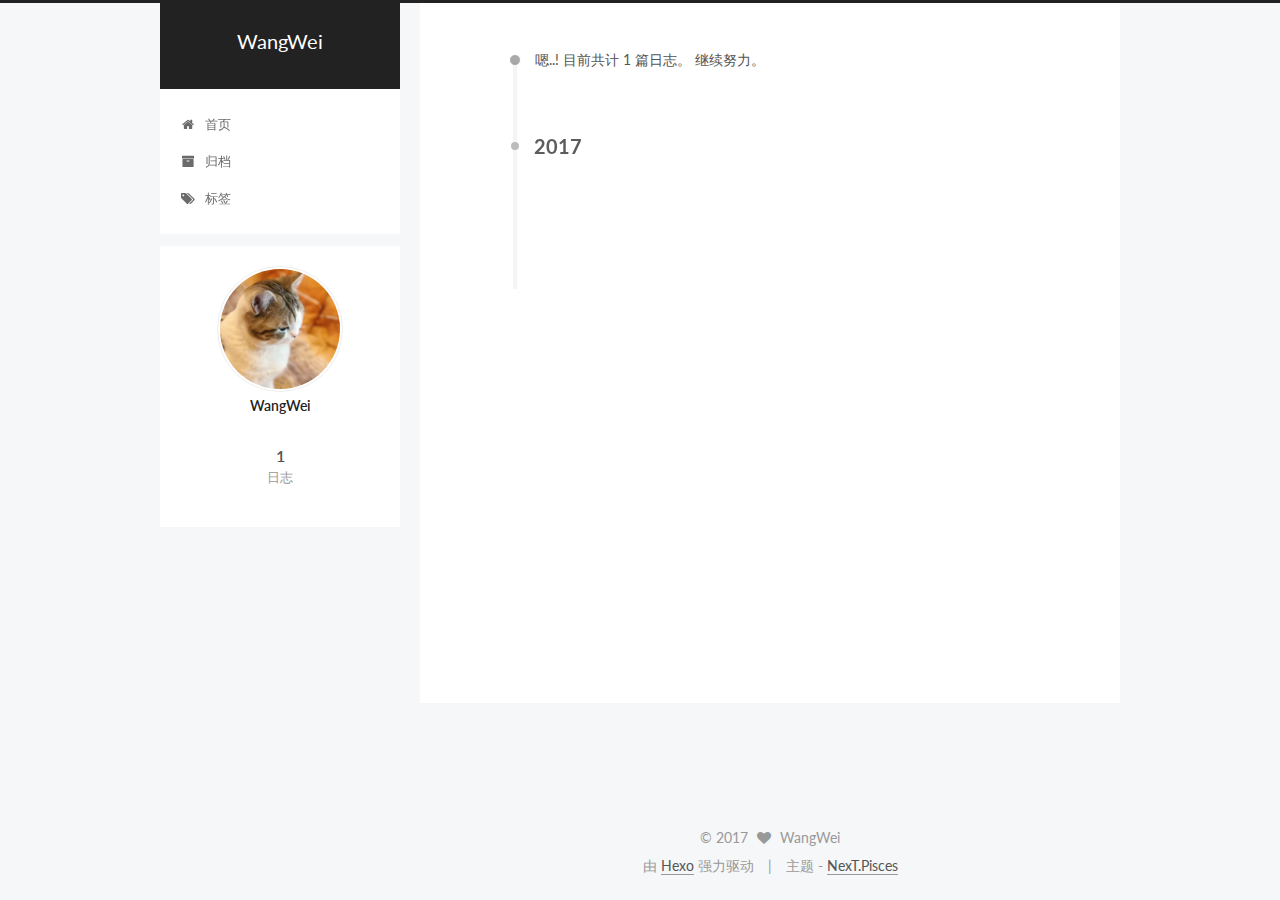
==== commit 2a76766f: "Site updated: 2017-07-21 00:27:22" ====
--- a/archives/2017/index.html
+++ b/archives/2017/index.html
@@ -275,9 +275,9 @@
 
       <h2 class="post-title">
         
-            <a class="post-title-link" href="/2017/07/20/hello-world/" itemprop="url">
+            <a class="post-title-link" href="/2017/07/21/准备中/" itemprop="url">
               
-                <span itemprop="name">Hello World</span>
+                <span itemprop="name">准备中...</span>
               
             </a>
         
@@ -285,9 +285,9 @@
 
       <div class="post-meta">
         <time class="post-time" itemprop="dateCreated"
-              datetime="2017-07-20T21:27:59+08:00"
-              content="2017-07-20" >
-          07-20
+              datetime="2017-07-21T00:17:35+08:00"
+              content="2017-07-21" >
+          07-21
         </time>
       </div>
 
--- a/css/main.css
+++ b/css/main.css
@@ -1679,7 +1679,7 @@
   width: 4px;
   height: 4px;
   border-radius: 50%;
-  background: #fae99f;
+  background: #adffff;
 }
 .links-of-blogroll {
   font-size: 13px;
